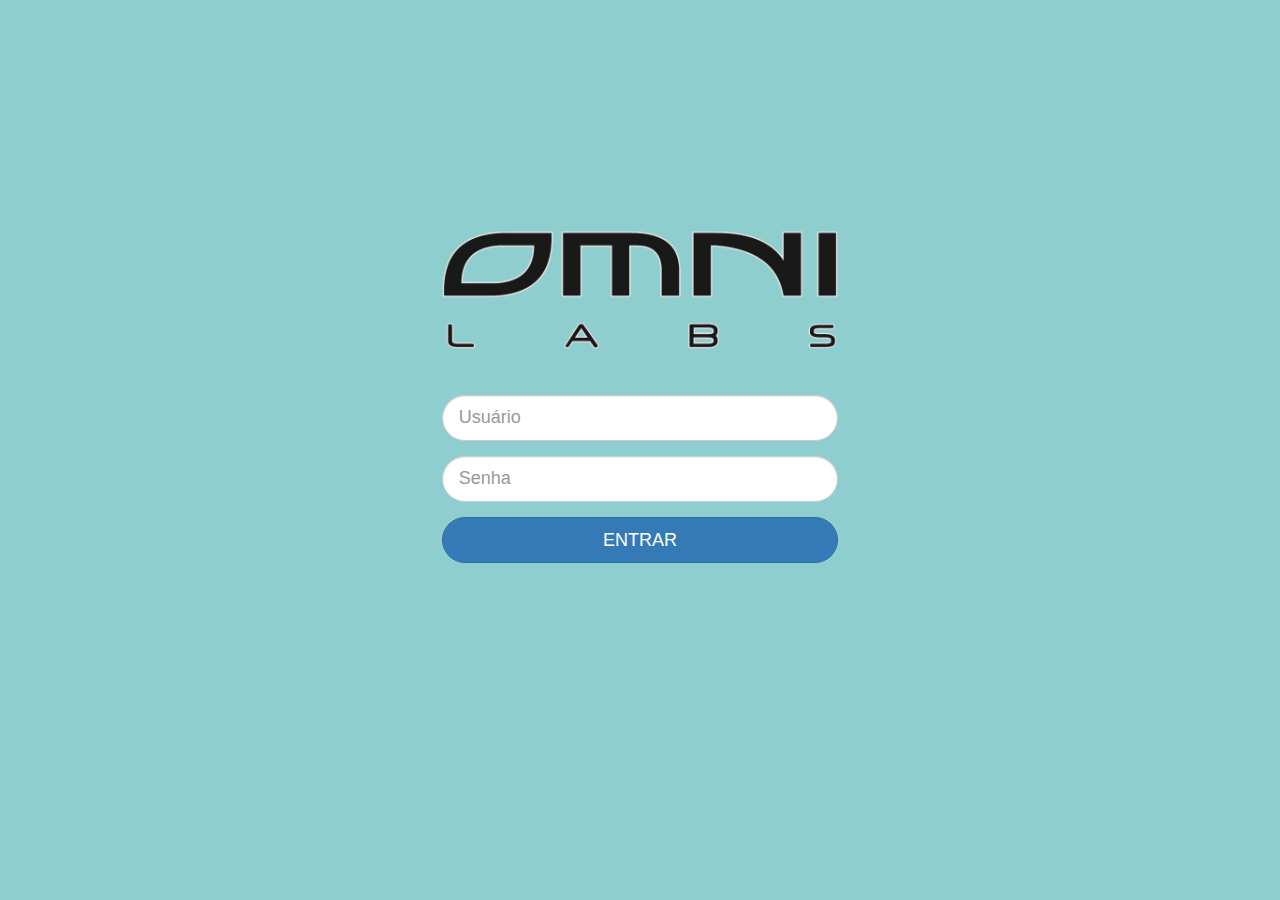
==== www/index.html @ 99efb65b "www" ====
<!DOCTYPE html>
<html lang="pt-br">
<head>
  <meta charset="utf-8">
  <meta name="format-detection" content="telephone=no" />
  <meta name="msapplication-tap-highlight" content="no" />
  <meta http-equiv="X-UA-Compatible" content="IE=edge">
  <meta name="viewport" content="user-scalable=no, initial-scale=1, maximum-scale=1, minimum-scale=1, width=device-width" />
  <!-- This is a wide open CSP declaration. To lock this down for production, see below. -->
  <meta http-equiv="Content-Security-Policy" content="default-src * 'unsafe-inline'; style-src 'self' 'unsafe-inline'; media-src *" />
    <!-- Good default declaration:
    * gap: is required only on iOS (when using UIWebView) and is needed for JS->native communication
    * https://ssl.gstatic.com is required only on Android and is needed for TalkBack to function properly
    * Disables use of eval() and inline scripts in order to mitigate risk of XSS vulnerabilities. To change this:
        * Enable inline JS: add 'unsafe-inline' to default-src
        * Enable eval(): add 'unsafe-eval' to default-src
    * Create your own at http://cspisawesome.com
  -->
  <!-- <meta http-equiv="Content-Security-Policy" content="default-src 'self' data: gap: 'unsafe-inline' https://ssl.gstatic.com; style-src 'self' 'unsafe-inline'; media-src *" /> -->
  <!-- As 3 meta tags acima *devem* vir em primeiro lugar dentro do `head`; qualquer outro conteúdo deve vir *após* essas tags -->
  <title>Omni Labs App</title>

  <!-- Bootstrap -->
  <link href="css/bootstrap.min.css" rel="stylesheet">

  <link href="css/jquery-ui.min.css" rel="stylesheet">

  <link rel="stylesheet" type="text/css" href="./slick/slick.css">
  <link rel="stylesheet" type="text/css" href="./slick/slick-theme.css">

  <!-- Css Padrão -->
  <link href="css/app.css" rel="stylesheet">

  <!-- HTML5 shim e Respond.js para suporte no IE8 de elementos HTML5 e media queries -->
  <!-- ALERTA: Respond.js não funciona se você visualizar uma página file:// -->
    <!--[if lt IE 9]>
      <script src="https://oss.maxcdn.com/html5shiv/3.7.3/html5shiv.min.js"></script>
      <script src="https://oss.maxcdn.com/respond/1.4.2/respond.min.js"></script>
      <![endif]-->

      <!-- jQuery (obrigatório para plugins JavaScript do Bootstrap) -->
      <!--<script src="https://ajax.googleapis.com/ajax/libs/jquery/1.12.4/jquery.min.js"></script>-->
      <script type="text/javascript" src="js/jquery.js"></script>
      <script type="text/javascript" src="js/jquery-ui.min.js"></script>

      <script src="./slick/slick.js" type="text/javascript" charset="utf-8"></script>

      <!-- Inclui todos os plugins compilados (abaixo), ou inclua arquivos separadados se necessário -->
      <script src="js/bootstrap.min.js"></script>


      <script type="text/javascript">
        $(document).ready(function()
        {
          var bgColors = ["#8ecece","#f3edcb", "#d2b9bc", "#aea9c7", "#f4be5e"];

          var productPos;       

          $("#main-screen").hide(); 
          $(".cozinha").hide(); 
          $(".quarto").hide();          

          $("#product").draggable({
            containment: '.ad-canvas'         
          });

          $("#product").resizable();

          function hideAllScenes()
          {
            $(".quarto").hide();
            $(".cozinha").hide();
            $(".sala").hide();
          }

          $("#product").mousemove(function(event){
            productPos = $("#product").position();

            /*$(".test").text(productPos.left + " " + productPos.top);*/           

          });

          $('.product-slider').slick({
            dots: false,
            infinite: true,
            speed: 300,
            slidesToShow: 1,
            centerMode: true,
            variableWidth: true
          });

          $('.scene-slider').slick({
            dots: false,
            infinite: true,
            speed: 300,
            slidesToShow: 1,
            centerMode: true,
            variableWidth: true
          });

          $(".product-option").click(function(){
            var src = $(this).attr("src");
            $("#product img").attr("src", src);
          });

          $(".scene-option").click(function(){
            var src = $(this).attr("src");
            $("#scene img").attr("src", src);
          });

          $("#btn-product").click(function(){
            $("body").css("background-color", bgColors[2]);
            $("#main-screen").hide();
            $("#product-screen").show();
          });

          $("#btn-scene").click(function(){
            $("body").css("background-color", bgColors[3]);
            $("#main-screen").hide();
            $("#scene-screen").show();
          });
          
          $(".btn-products-b").click(function(){
            $("body").css("background-color", bgColors[1]);
            $("#main-screen").show();
            $("#product-screen").hide();
          });

          $("#close-scenes").click(function(){
            $("body").css("background-color", bgColors[1]);
            $("#main-screen").show();
            $("#scene-screen").hide();
          });

          $("#btn-sala").click(function(){
            hideAllScenes();
            $(".sala").show();
            $("body").css("background-color", bgColors[1]);
            $("#main-screen").show();
            $("#scene-screen").hide();
          });
          $("#btn-quarto").click(function(){
            hideAllScenes();
            $(".quarto").show();
            $("body").css("background-color", bgColors[1]);
            $("#main-screen").show();
            $("#scene-screen").hide();
          });
          $("#btn-cozinha").click(function(){
            hideAllScenes();
            $(".cozinha").show();
            $("body").css("background-color", bgColors[1]);
            $("#main-screen").show();
            $("#scene-screen").hide();
          });

          $("#login-form").submit(function (e){
            e.preventDefault();          
            $("body").css("background-color", bgColors[1]);
            $("#login-screen").hide();
            $("#main-screen").show();
            return false;
          });
        /*$("#login-form").submit(function (e){
        e.preventDefault();
 
         $.ajax({
            type: "POST",
            url: "http://localhost/OmniLabs/conexao.php", 
            data: {                
                user: $("#user").val(),
                pass: $("#pass").val()
            },            
            async: false,
            dataType: "json", 
            success: function (json) {
 
                if(json.result == true){
                   //redireciona o usuario para pagina
                   alert(json.dados.user);
                   $(".test").html(json.dados.user);
                    
                }else{
                   alert(json.msg);
                }
            },error: function(xhr,e,t){
                console.log(xhr.responseText);                
            }
        });
      });*/

    });
  </script>
</head>
<body>
  <div class="container-fluid">
    <div class="row">
      <div class="col-md-12 col-sm-12 col-xs-12" id="login-screen">
        <div class="row">
         <div class="col-md-4 col-md-offset-4 col-sm-10 col-sm-offset-1 col-xs-12">
          <img src="images/logo-omni.png" class="img-responsive center-block">
        </div>
      </div>
      <div class="row">
       <div class="col-md-12 col-sm-12 col-xs-12">
        <form id="login-form">
          <div class="row">
            <div class="col-md-4 col-md-offset-4 col-sm-10 col-sm-offset-1 col-xs-12 form-group">
              <input type="text" name="user" id="user" placeholder="Usuário" class="form-control input-lg">
            </div>
          </div>
          <div class="row">
            <div class="col-md-4 col-md-offset-4 col-sm-10 col-sm-offset-1 col-xs-12 form-group">
              <input type="password" name="pass" id="pass" placeholder="Senha" class="form-control input-lg">
            </div>
          </div>
          <div class="row">              
            <div class="col-md-4 col-md-offset-4 col-sm-10 col-sm-offset-1 col-xs-12">
              <input type="submit" class="btn btn-login btn-primary btn-lg btn-block" value="Entrar">
            </div>
          </div>
        </form>            
      </div>
    </div>          
  </div> 



  <div class="col-md-12 col-sm-12 col-xs-12" id="main-screen" hidden>
    <div class="row">
      <div class="col-md-4 col-md-offset-4 col-sm-4 col-sm-offset-4 col-xs-10 col-xs-offset-1">
        <img src="images/logo-omni.png" class="img-responsive center-block">
      </div>
    </div>
    <div class="row">
      <div class="col-md-6 col-md-offset-3 col-sm-12 col-xs-12">
        <div class="row">
          <div class="col-md-6 col-sm-6 col-xs-12">
            <button class="btn btn-default btn-products btn-block" id="btn-product">
              <img src="images/search-icon.png">
              PRODUTO
            </button>
          </div>
          <div class="col-md-6 col-sm-6 col-xs-12">
            <button class="btn btn-default btn-products btn-block" id="btn-scene">
              <img src="images/search-icon.png">
              AMBIENTE
            </button>
          </div>
        </div>
        <div class="row">
          <div class="col-md-12 col-sm-12 col-xs-12">
            <div class="ad-canvas">
              <div id="scene">
                <img src="environments/sala8.png" class="img-responsive">
              </div>
              <div id="product">
                <img src="products/celular3.png" class="img-responsive">          
              </div>
              <div class="save-button">
                <span class="glyphicon glyphicon-floppy-disk"></span>
              </div>
            </div>
          </div>
        </div>

        <div class="row">
          <div class="col-md-12 col-sm-12 col-xs-12">
            <div class="ad-canvas">
              <div class="slider scene-slider sala">                
                  <img src="environments/sala1.png" class="scene-option">
                  <img src="environments/sala2.png" class="scene-option">
                  <img src="environments/sala3.png" class="scene-option">
                  <img src="environments/sala4.png" class="scene-option"> 
                  <img src="environments/sala5.png" class="scene-option">
                  <img src="environments/sala6.png" class="scene-option">
                  <img src="environments/sala7.png" class="scene-option">
                  <img src="environments/sala8.png" class="scene-option">
                  <img src="environments/sala9.png" class="scene-option">
                  <img src="environments/sala10.png" class="scene-option">                
              </div>
              <div class="slider scene-slider cozinha">                
                  <img src="environments/cozinha1.png" class="scene-option">
                  <img src="environments/cozinha2.png" class="scene-option">
                  <img src="environments/cozinha3.png" class="scene-option">
                  <img src="environments/cozinha4.png" class="scene-option"> 
                  <img src="environments/cozinha5.png" class="scene-option">               
              </div>
              <div class="slider scene-slider quarto">                
                  <img src="environments/quarto1.png" class="scene-option">
                  <img src="environments/quarto2.png" class="scene-option">                          
              </div>
            </div>
          </div>         
        </div>

        <div class="row">
          <div class="col-md-12 col-sm-12 col-xs-12">
            <div class="ad-canvas">
              <div class="slider product-slider">
                <img src="products/celular1.png" class="product-option">
                <img src="products/celular2.png" class="product-option">
                <img src="products/celular3.png" class="product-option">
                <img src="products/celular4.png" class="product-option"> 
                <img src="products/notebook1.png" class="product-option">
                <img src="products/notebook2.png" class="product-option">
                <img src="products/notebook3.png" class="product-option">
                <img src="products/notebook4.png" class="product-option">               
              </div>
            </div>
          </div>         
        </div>


        <div class="row">
          <div class="col-md-12 col-sm-12 col-xs-12">
            <div class="row">
              <div id="menu">
                <div class="col-md-2 col-sm-2 col-xs-4">
                  <button class="btn btn-default btn-menu1 btn-block"><img src="images/icon1.png" class="img-responsive"></button>
                </div>
                <div class="col-md-2 col-sm-2 col-xs-4">
                  <button class="btn btn-default btn-menu2 btn-block"><img src="images/icon2.png" class="img-responsive"></button>
                </div>
                <div class="col-md-2 col-sm-2 col-xs-4">
                  <button class="btn btn-default btn-menu3 btn-block"><img src="images/icon3.png" class="img-responsive"></button>
                </div>
                <div class="col-md-2 col-sm-2 col-xs-4">
                  <button class="btn btn-default btn-menu4 btn-block"><img src="images/icon4.png" class="img-responsive"></button>
                </div>
                <div class="col-md-2 col-sm-2 col-xs-4">
                  <button class="btn btn-default btn-menu5 btn-block"><img src="images/icon5.png" class="img-responsive"></button>
                </div>
                <div class="col-md-2 col-sm-2 col-xs-4">
                  <button class="btn btn-default btn-menu6 btn-block"><img src="images/icon6.png" class="img-responsive"></button>
                </div>
              </div>
            </div>
          </div>
        </div>
        
      </div>

    </div>
  </div>





  <div class="col-md-12 col-sm-12 col-xs-12" id="product-screen" hidden>
    <div class="row">
      <div class="col-md-4 col-md-offset-4 col-sm-4 col-sm-offset-4 col-xs-10 col-xs-offset-1">
        <img src="images/logo-omni.png" class="img-responsive center-block">
      </div>
    </div>
    <div class="row">
      <div class="col-md-6 col-md-offset-3 col-sm-12 col-xs-12">
        <div class="row">
          <div class="col-md-6 col-sm-6 col-xs-12">
            <button class="btn btn-default btn-products-b btn-lg btn-block">
              <img src="images/search-icon-b.png">
              PRODUTO
            </button>
          </div>
        </div>
        <div class="row">
          <div class="col-md-10 col-md-offset-1 col-sm-10 col-sm-offset-1 col-xs-10 col-xs-offset-1">
            <button class="btn btn-default btn-products-b btn-lg btn-block">              
              CELULARES E TABLETS
            </button>
          </div>
        </div>
        <div class="row">
          <div class="col-md-10 col-md-offset-1 col-sm-10 col-sm-offset-1 col-xs-10 col-xs-offset-1">
            <button class="btn btn-default btn-products-b btn-block">              
              TELEVISORES
            </button>
          </div>
        </div>
        <div class="row">
          <div class="col-md-10 col-md-offset-1 col-sm-10 col-sm-offset-1 col-xs-10 col-xs-offset-1">
            <button class="btn btn-default btn-products-b btn-block">              
              MÓVEIS
            </button>
          </div>
        </div>
        <div class="row">
          <div class="col-md-10 col-md-offset-1 col-sm-10 col-sm-offset-1 col-xs-10 col-xs-offset-1">
            <button class="btn btn-default btn-products-b btn-block">              
              ELETRODOMÉSTICOS
            </button>
          </div>
        </div>
        <div class="row">
          <div class="col-md-10 col-md-offset-1 col-sm-10 col-sm-offset-1 col-xs-10 col-xs-offset-1">
            <button class="btn btn-default btn-products-b btn-block">              
              COMPUTADORES
            </button>
          </div>
        </div>
        <div class="row">
          <div class="col-md-2 col-md-offset-10 col-sm-2 col-sm-offset-10 col-xs-4 col-xs-offset-8">
            <button class="btn btn-default btn-products-b btn-block" id="close-products">  
              <span class="glyphicon glyphicon-remove"> </span>
            </button>
          </div>
        </div>

      </div>
    </div>
  </div>





  <div class="col-md-12 col-sm-12 col-xs-12" id="scene-screen" hidden>
    <div class="row">
      <div class="col-md-4 col-md-offset-4 col-sm-4 col-sm-offset-4 col-xs-10 col-xs-offset-1">
        <img src="images/logo-omni.png" class="img-responsive center-block">
      </div>
    </div>
    <div class="row">
      <div class="col-md-6 col-md-offset-3 col-sm-12 col-xs-12">
        <div class="row">
          <div class="col-md-6 col-md-offset-6 col-sm-6 col-sm-offset-6 col-xs-12">
            <button class="btn btn-default btn-products-c btn-lg btn-block">
              <img src="images/search-icon-c.png">
              AMBIENTE
            </button>
          </div>
        </div>
        <div class="row">
          <div class="col-md-10 col-md-offset-1 col-sm-10 col-sm-offset-1 col-xs-10 col-xs-offset-1">
            <button class="btn btn-default btn-products-c btn-lg btn-block" id="btn-sala">             
              SALA
            </button>
          </div>
        </div>
        <div class="row">
          <div class="col-md-10 col-md-offset-1 col-sm-10 col-sm-offset-1 col-xs-10 col-xs-offset-1">
            <button class="btn btn-default btn-products-c btn-lg btn-block" id="btn-quarto">              
              QUARTO
            </button>
          </div>
        </div>
        <div class="row">
          <div class="col-md-10 col-md-offset-1 col-sm-10 col-sm-offset-1 col-xs-10 col-xs-offset-1">
            <button class="btn btn-default btn-products-c btn-lg btn-block" id="btn-cozinha">              
              COZINHA
            </button>
          </div>
        </div>
        <div class="row">
          <div class="col-md-10 col-md-offset-1 col-sm-10 col-sm-offset-1 col-xs-10 col-xs-offset-1">
            <button class="btn btn-default btn-products-c btn-lg btn-block">              
              LAVANDERIA
            </button>
          </div>
        </div>
        <div class="row">
          <div class="col-md-2 col-md-offset-10 col-sm-2 col-sm-offset-10 col-xs-4 col-xs-offset-8">
            <button class="btn btn-default btn-products-c btn-block" id="close-scenes">  
              <span class="glyphicon glyphicon-remove"> </span>
            </button>
          </div>
        </div>

      </div>
    </div>
  </div>



</div>     
</div>
</div> 

<script type="text/javascript" src="cordova.js"></script>
<script type="text/javascript" src="js/index.js"></script>
<script type="text/javascript" src="js/jquery.ui.touch-punch.min.js"></script>
<script type="text/javascript">
  app.initialize();
</script>      
</body>
</html>
---- www/css/app.css ----
body
{
	background-color: #8ecece;
}
#login-screen
{		
	position: absolute;
	top:23%;
}
#login-screen form
{
	margin-top: 30px;
}
#login-screen .form-control
{
	border-radius: 40px;
	padding-top: 20px;
	padding-bottom: 20px;
}
.btn-login.btn-primary
{
	border-radius: 40px;
	text-transform: uppercase;
	padding-top: 10px;
	padding-bottom: 10px;
}

.btn-products.btn-default
{
	background-color: #ebe19c;
	color: #884d3f;
	font-weight: bold;
	border: none;
	margin-top: 5px;
	margin-bottom: 2px;
	padding-top:17px;
	padding-bottom: 15px;
	font-size: 1.25em;
	outline: none;
	border: 2px solid #f4ebcc;
	border-radius: 10px;
}
.btn-products.btn-default:hover
{
	background-color: #d1c67c;
}

.btn-products.btn-default img
{
	max-width: 40px;
	min-width: 20px;
	vertical-align: middle;
	margin-top: -5px;
}

.ad-canvas
{
	background-color: #ebe19c;
	border-radius: 10px;
	padding: 10px;
	margin-top: 15px;
	border: 2px solid #f4ebcc;
}

#product
{
	position: absolute;
	width: 15%;
	bottom: 20%;
	left:15%;
	cursor: pointer;
	padding-right: 10px;
}

.save-button
{
	position: absolute;
	bottom: 15px;
	right: 30px;
	cursor: pointer;
	font-size: 18px;
	color: #fff;
	background-color: #27ae60;
	border-radius: 5px;
	z-index: 2;
	padding-top: 5px;
	padding-left: 8px;
	padding-right: 6px;
	opacity: 0.8;
}

.save-button:hover
{
	background-color: #32d075;
}

#main-screen
{
	margin-top: 5px;
	margin-bottom: 5px;
}


.product-slider img
{	
	height: 170px;
	margin-left: 20px;	
	margin-right: 20px;	
}

.scene-slider img
{	
	height: 170px;
	margin-left: 20px;	
	margin-right: 20px;	
}

#menu
{
	margin: 10px;
}

.btn-default.btn-menu1{
	background-color: #82d0d4;
	margin-bottom: 10px;
}
.btn-default.btn-menu2{
	background-color: #ea7351;
	margin-bottom: 10px;
}
.btn-default.btn-menu3{
	background-color: #efc51b;
	margin-bottom: 10px;
}
.btn-default.btn-menu4{
	background-color: #f29d20;
	margin-bottom: 10px;
}
.btn-default.btn-menu5{
	background-color: #63bcb8;
	margin-bottom: 10px;
}
.btn-default.btn-menu6{
	background-color: #ea7351;
	margin-bottom: 10px;
}

.btn-products-b.btn-default
{
	background-color: #ae8897;
	color: #734b63;
	font-weight: bold;
	border: none;
	margin-top: 10px;
	margin-bottom: 20px;
	padding-top:17px;
	padding-bottom: 15px;
	font-size: 1.25em;
	outline: none;
	border: 2px solid #ae8897;
	border-radius: 10px;
}

.btn-products-b.btn-default span
{
	color: #ae8897;	
	text-shadow: 2px 0 0 #D2B9BC, -2px 0 0 #D2B9BC, 0 2px 0 #D2B9BC, 0 -2px 0 #D2B9BC, 1px 1px #D2B9BC, -1px -1px 0 #D2B9BC, 1px -1px 0 #D2B9BC, -1px 1px 0 #D2B9BC;
	font-size: 2.0em;
}

.btn-products-b.btn-default:hover
{
	background-color: #ae8897;
}

.btn-products-b.btn-default img
{
	max-width: 40px;
	min-width: 20px;
	vertical-align: middle;
	margin-top: -5px;
}

.btn-products-c.btn-default
{
	background-color: #9285b0;
	color: #544c75;
	font-weight: bold;
	border: none;
	margin-top: 10px;
	margin-bottom: 20px;
	padding-top:17px;
	padding-bottom: 15px;
	font-size: 1.25em;
	outline: none;
	border: 2px solid #9285b0;
	border-radius: 10px;
}

.btn-products-c.btn-default span
{
	color: #9285b0;	
	text-shadow: 2px 0 0 #c6b9d7, -2px 0 0 #c6b9d7, 0 2px 0 #c6b9d7, 0 -2px 0 #c6b9d7, 1px 1px #c6b9d7, -1px -1px 0 #c6b9d7, 1px -1px 0 #c6b9d7, -1px 1px 0 #c6b9d7;
	font-size: 2.0em;	
}

.btn-products-c.btn-default:hover
{
	background-color: #9f91c1;
}

.btn-products-c.btn-default img
{
	max-width: 40px;
	min-width: 20px;
	vertical-align: middle;
	margin-top: -5px;
}
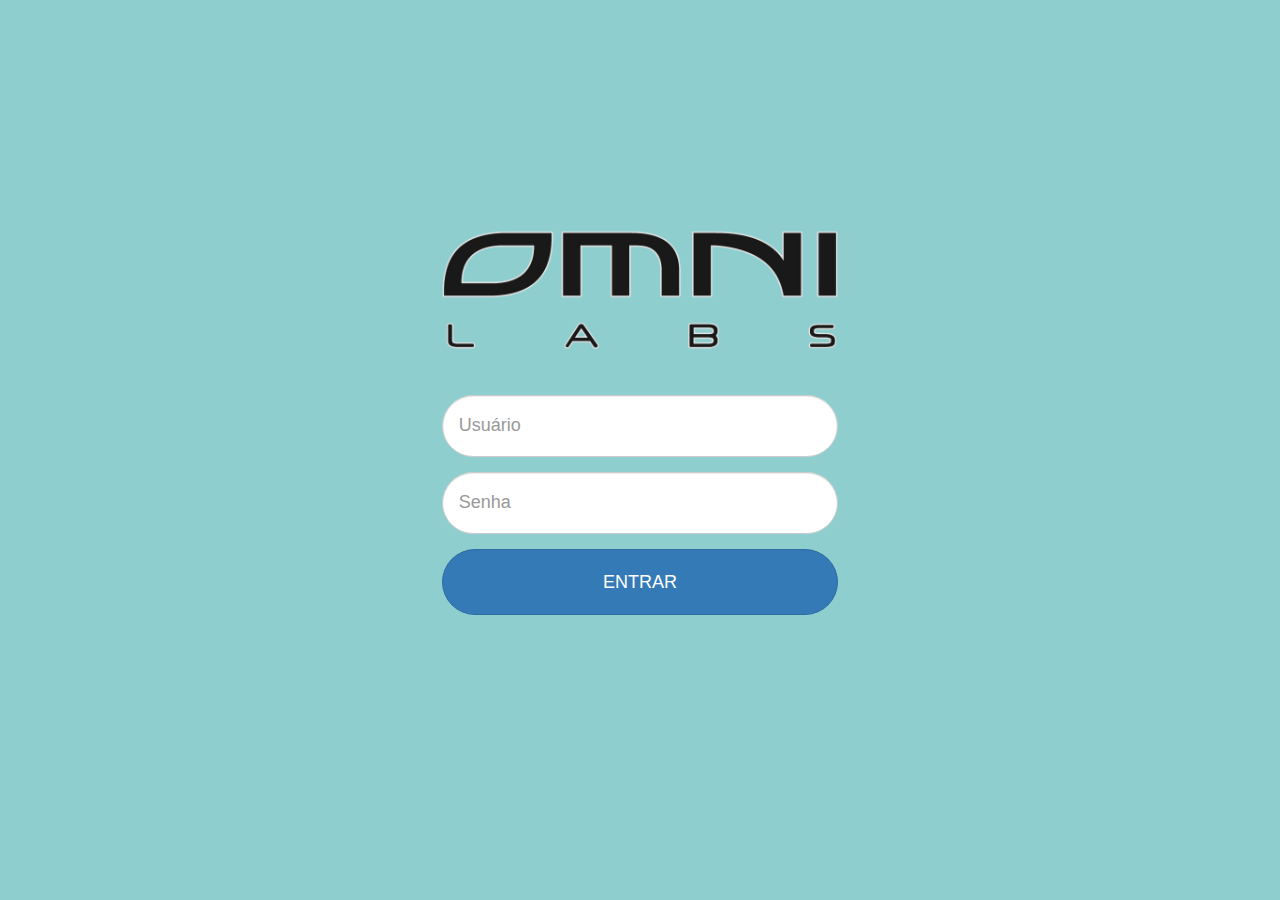
==== commit 1b6b0439: "Omni Labs App v5" ====
--- a/www/index.html
+++ b/www/index.html
@@ -58,13 +58,18 @@
 
           $("#main-screen").hide(); 
           $(".cozinha").hide(); 
-          $(".quarto").hide();          
+          $(".quarto").hide(); 
+
+
 
           $("#product").draggable({
             containment: '.ad-canvas'         
           });
 
-          $("#product").resizable();
+          $("#product").resizable({
+		    helper: "ui-resizable-helper",
+		    ghost: true
+		  });
 
           function hideAllScenes()
           {
@@ -100,6 +105,21 @@
 
           $(".product-option").click(function(){
             var src = $(this).attr("src");
+            
+            var width = $(this).width();
+            var height = $(this).height();
+
+            $("#product").show();
+
+            if(width > height)
+            {            	
+            	$("#product").css({"height":"300px", "width":"400px"});
+            }
+            else
+            {
+            	$("#product").css({"width":"170px","height":"300px"});            	
+            }
+
             $("#product img").attr("src", src);
           });
 
@@ -254,8 +274,8 @@
               <div id="scene">
                 <img src="environments/sala8.png" class="img-responsive">
               </div>
-              <div id="product">
-                <img src="products/celular3.png" class="img-responsive">          
+              <div id="product" hidden>
+                <img src="products/celular3.png">          
               </div>
               <div class="save-button">
                 <span class="glyphicon glyphicon-floppy-disk"></span>
@@ -305,7 +325,8 @@
                 <img src="products/notebook1.png" class="product-option">
                 <img src="products/notebook2.png" class="product-option">
                 <img src="products/notebook3.png" class="product-option">
-                <img src="products/notebook4.png" class="product-option">               
+                <img src="products/notebook4.png" class="product-option">                
+                             
               </div>
             </div>
           </div>         
--- a/www/css/app.css
+++ b/www/css/app.css
@@ -14,15 +14,15 @@
 #login-screen .form-control
 {
 	border-radius: 40px;
+	padding-top: 30px;
+	padding-bottom: 30px;
+}
+.btn-login.btn-primary
+{
+	border-radius: 40px;
+	text-transform: uppercase;
 	padding-top: 20px;
 	padding-bottom: 20px;
-}
-.btn-login.btn-primary
-{
-	border-radius: 40px;
-	text-transform: uppercase;
-	padding-top: 10px;
-	padding-bottom: 10px;
 }
 
 .btn-products.btn-default
@@ -58,18 +58,31 @@
 	background-color: #ebe19c;
 	border-radius: 10px;
 	padding: 10px;
-	margin-top: 15px;
+	margin-top: 2px;
 	border: 2px solid #f4ebcc;
 }
 
 #product
 {
 	position: absolute;
-	width: 15%;
-	bottom: 20%;
-	left:15%;
+	width: 170px;	
+	bottom: 10%;
+	left:40%;
 	cursor: pointer;
 	padding-right: 10px;
+}
+
+#product img
+{
+	width: 100%;
+	height: 100%;
+}
+
+.ui-resizable-helper { border: 2px dotted #00F; }
+
+.ui-icon
+{
+	background-image: url(images/ui-icons_ffffff_256x240.png);
 }
 
 .save-button
@@ -103,14 +116,14 @@
 
 .product-slider img
 {	
-	height: 170px;
+	height: 130px;
 	margin-left: 20px;	
 	margin-right: 20px;	
 }
 
 .scene-slider img
 {	
-	height: 170px;
+	height: 130px;
 	margin-left: 20px;	
 	margin-right: 20px;	
 }
@@ -121,26 +134,32 @@
 }
 
 .btn-default.btn-menu1{
+	border: none;
 	background-color: #82d0d4;
 	margin-bottom: 10px;
 }
 .btn-default.btn-menu2{
+	border: none;
 	background-color: #ea7351;
 	margin-bottom: 10px;
 }
 .btn-default.btn-menu3{
+	border: none;
 	background-color: #efc51b;
 	margin-bottom: 10px;
 }
 .btn-default.btn-menu4{
+	border: none;
 	background-color: #f29d20;
 	margin-bottom: 10px;
 }
 .btn-default.btn-menu5{
+	border: none;
 	background-color: #63bcb8;
 	margin-bottom: 10px;
 }
 .btn-default.btn-menu6{
+	border: none;
 	background-color: #ea7351;
 	margin-bottom: 10px;
 }
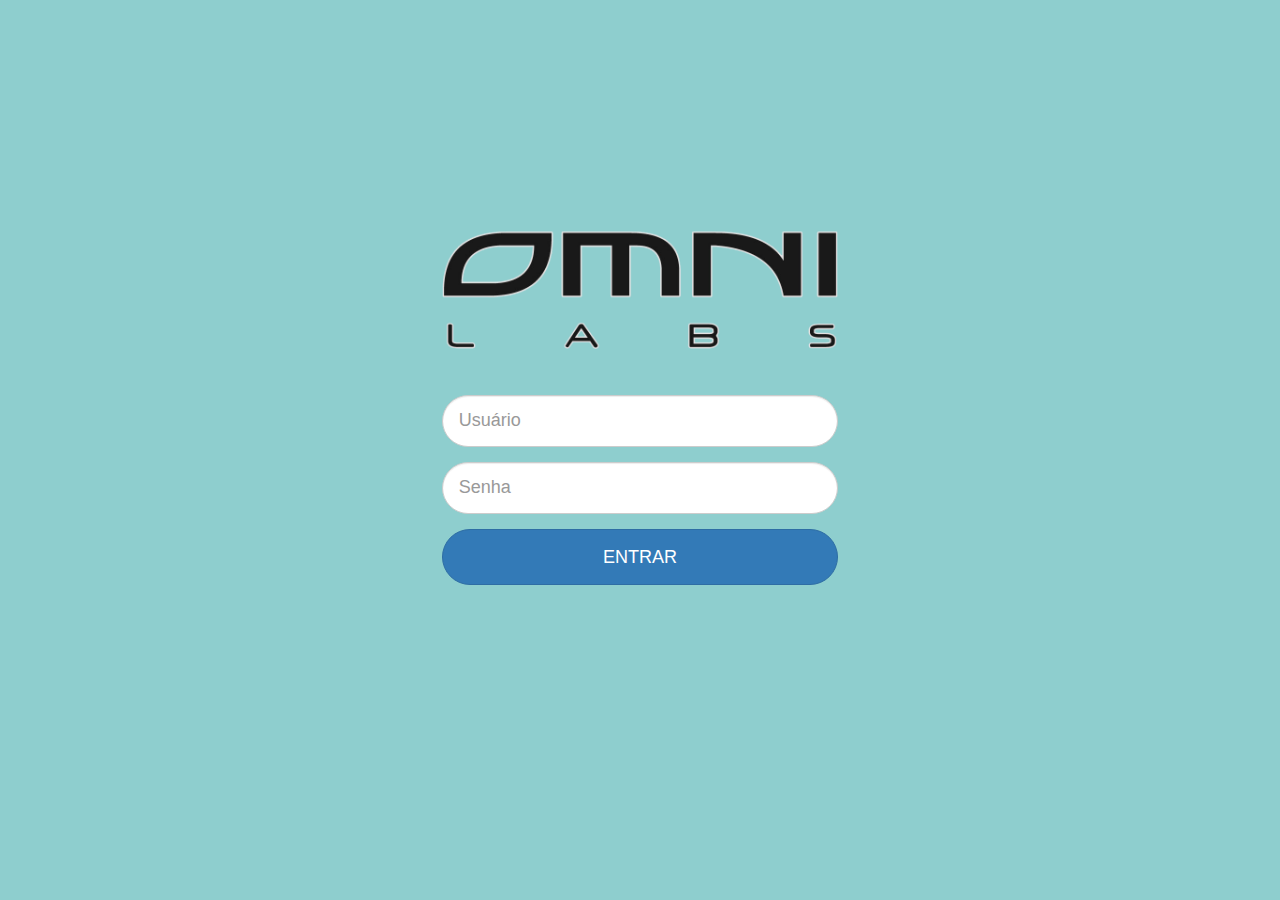
==== commit de3e3b24: "Versão 6" ====
--- a/www/index.html
+++ b/www/index.html
@@ -107,20 +107,12 @@
             var src = $(this).attr("src");
             
             var width = $(this).width();
-            var height = $(this).height();
-
-            $("#product").show();
-
-            if(width > height)
-            {            	
-            	$("#product").css({"height":"300px", "width":"400px"});
-            }
-            else
-            {
-            	$("#product").css({"width":"170px","height":"300px"});            	
-            }
-
-            $("#product img").attr("src", src);
+            var height = $(this).height();          
+            
+            $("#product img").attr("src", src);             
+            $("#product").css({"height":height, "width":width+15});
+            $("#product img").css({"height":"100%", "width":"100%"});
+			$("#product").show();
           });
 
           $(".scene-option").click(function(){
--- a/www/css/app.css
+++ b/www/css/app.css
@@ -14,15 +14,15 @@
 #login-screen .form-control
 {
 	border-radius: 40px;
-	padding-top: 30px;
-	padding-bottom: 30px;
+	padding-top: 25px;
+	padding-bottom: 25px;
 }
 .btn-login.btn-primary
 {
 	border-radius: 40px;
 	text-transform: uppercase;
-	padding-top: 20px;
-	padding-bottom: 20px;
+	padding-top: 15px;
+	padding-bottom: 15px;
 }
 
 .btn-products.btn-default
@@ -64,8 +64,7 @@
 
 #product
 {
-	position: absolute;
-	width: 170px;	
+	position: absolute;	
 	bottom: 10%;
 	left:40%;
 	cursor: pointer;
